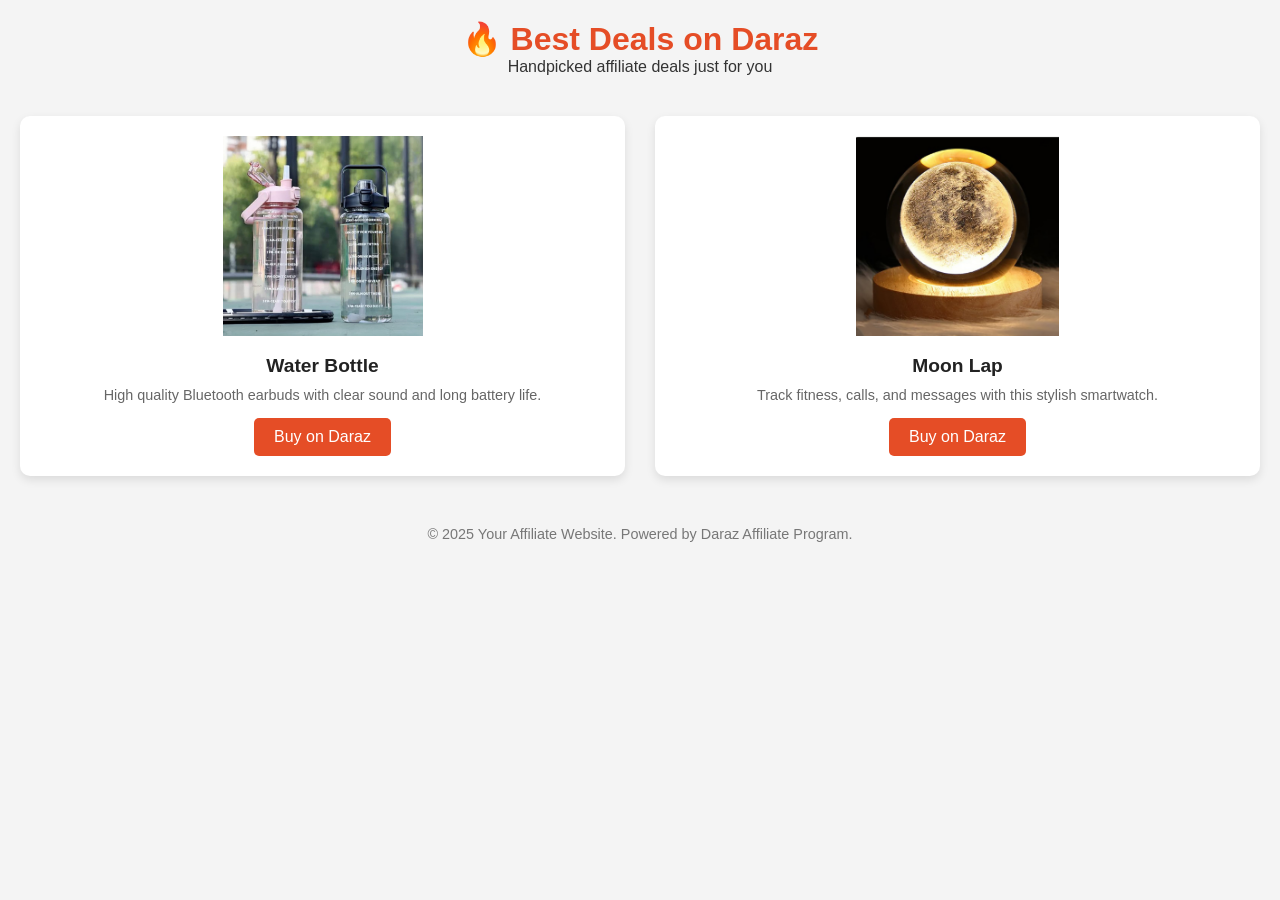
==== Daraz Affiliate/index.html @ 1f7157cc "Add files via upload" ====
<!DOCTYPE html>
<html lang="en">
<head>
    <meta charset="UTF-8">
    <meta name="viewport" content="width=device-width, initial-scale=1.0">
    <title>Daraz Deals | Affiliate Picks</title>
    <link rel="stylesheet" href="style.css">
</head>
<body>
    <header>
        <h1>🔥 Best Deals on Daraz</h1>
        <p>Handpicked affiliate deals just for you</p>
    </header>

    <main class="product-grid">
        <div class="product-card">
            <img src="images/WaterBottle.jpg" alt="Product 1">
            <h2>Water Bottle</h2>
            <p>High quality Bluetooth earbuds with clear sound and long battery life.</p>
            <a href="https://s.daraz.com.np/s.kcg3" target="_blank">Buy on Daraz</a>
        </div>

        <div class="product-card">
            <img src="images/Moon.jpg" alt="Product 2">
            <h2>Moon Lap</h2>
            <p>Track fitness, calls, and messages with this stylish smartwatch.</p>
            <a href="https://s.daraz.com.np/s.kcQP?cc" target="_blank">Buy on Daraz</a>
        </div>

        <!-- Add more products here -->
    </main>

    <footer>
        <p>© 2025 Your Affiliate Website. Powered by Daraz Affiliate Program.</p>
    </footer>
</body>
</html>
---- Daraz Affiliate/style.css ----
* {
    box-sizing: border-box;
    margin: 0;
    padding: 0;
    font-family: 'Poppins', sans-serif;
}

body {
    background-color: #f4f4f4;
    color: #333;
    padding: 20px;
}

header {
    text-align: center;
    margin-bottom: 40px;
}

h1 {
    font-size: 2rem;
    color: #e54d26;
}

.product-grid {
    display: grid;
    grid-template-columns: repeat(auto-fit, minmax(250px, 1fr));
    gap: 30px;
}

.product-card {
    background: white;
    border-radius: 10px;
    box-shadow: 0 4px 10px rgba(0,0,0,0.1);
    padding: 20px;
    text-align: center;
    transition: transform 0.2s ease;
}

.product-card:hover {
    transform: scale(1.03);
}

.product-card img {
    width: 100%;
    height: 200px;
    object-fit: contain;
    border-radius: 8px;
}

.product-card h2 {
    margin: 15px 0 10px;
    font-size: 1.2rem;
    color: #222;
}

.product-card p {
    font-size: 0.9rem;
    color: #666;
    margin-bottom: 15px;
}

.product-card a {
    display: inline-block;
    padding: 10px 20px;
    background-color: #e54d26;
    color: white;
    text-decoration: none;
    border-radius: 5px;
    transition: background 0.2s ease;
}

.product-card a:hover {
    background-color: #c43f1d;
}

footer {
    margin-top: 50px;
    text-align: center;
    font-size: 0.9rem;
    color: #777;
}
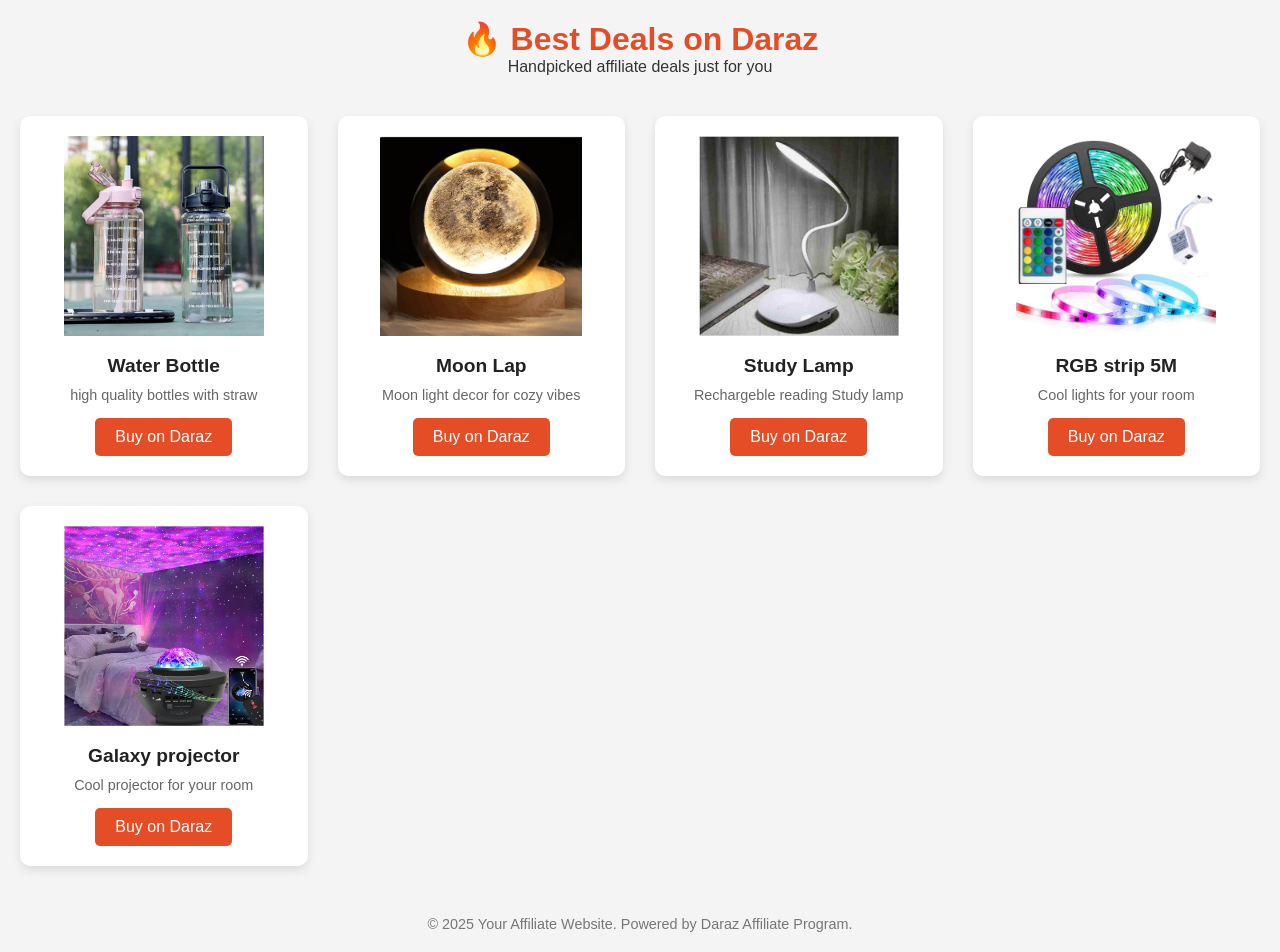
==== commit 23856e00: "Add files via upload" ====
--- a/Daraz Affiliate/index.html
+++ b/Daraz Affiliate/index.html
@@ -16,18 +16,37 @@
         <div class="product-card">
             <img src="images/WaterBottle.jpg" alt="Product 1">
             <h2>Water Bottle</h2>
-            <p>High quality Bluetooth earbuds with clear sound and long battery life.</p>
+            <p>high quality bottles with straw</p>
             <a href="https://s.daraz.com.np/s.kcg3" target="_blank">Buy on Daraz</a>
         </div>
 
         <div class="product-card">
             <img src="images/Moon.jpg" alt="Product 2">
             <h2>Moon Lap</h2>
-            <p>Track fitness, calls, and messages with this stylish smartwatch.</p>
+            <p>Moon light decor for cozy vibes</p>
             <a href="https://s.daraz.com.np/s.kcQP?cc" target="_blank">Buy on Daraz</a>
         </div>
 
-        <!-- Add more products here -->
+        <div class="product-card">
+            <img src="images/lamp.jpg" alt="Product 2">
+            <h2>Study Lamp</h2>
+            <p>Rechargeble reading Study lamp</p>
+            <a href="https://s.daraz.com.np/s.kWDr?cc" target="_blank">Buy on Daraz</a>
+        </div>
+
+        <div class="product-card">
+            <img src="images/RGB light.jpg" alt="Product 2">
+            <h2>RGB strip 5M</h2>
+            <p>Cool lights for your room</p>
+            <a href="https://s.daraz.com.np/s.kWxl?cc" target="_blank">Buy on Daraz</a>
+        </div>
+
+        <div class="product-card">
+            <img src="images/Galaxy projector.jpg" alt="Product 2">
+            <h2>Galaxy projector</h2>
+            <p>Cool projector for your room</p>
+            <a href="https://s.daraz.com.np/s.kWxt?cc" target="_blank">Buy on Daraz</a>
+        </div>
     </main>
 
     <footer>
